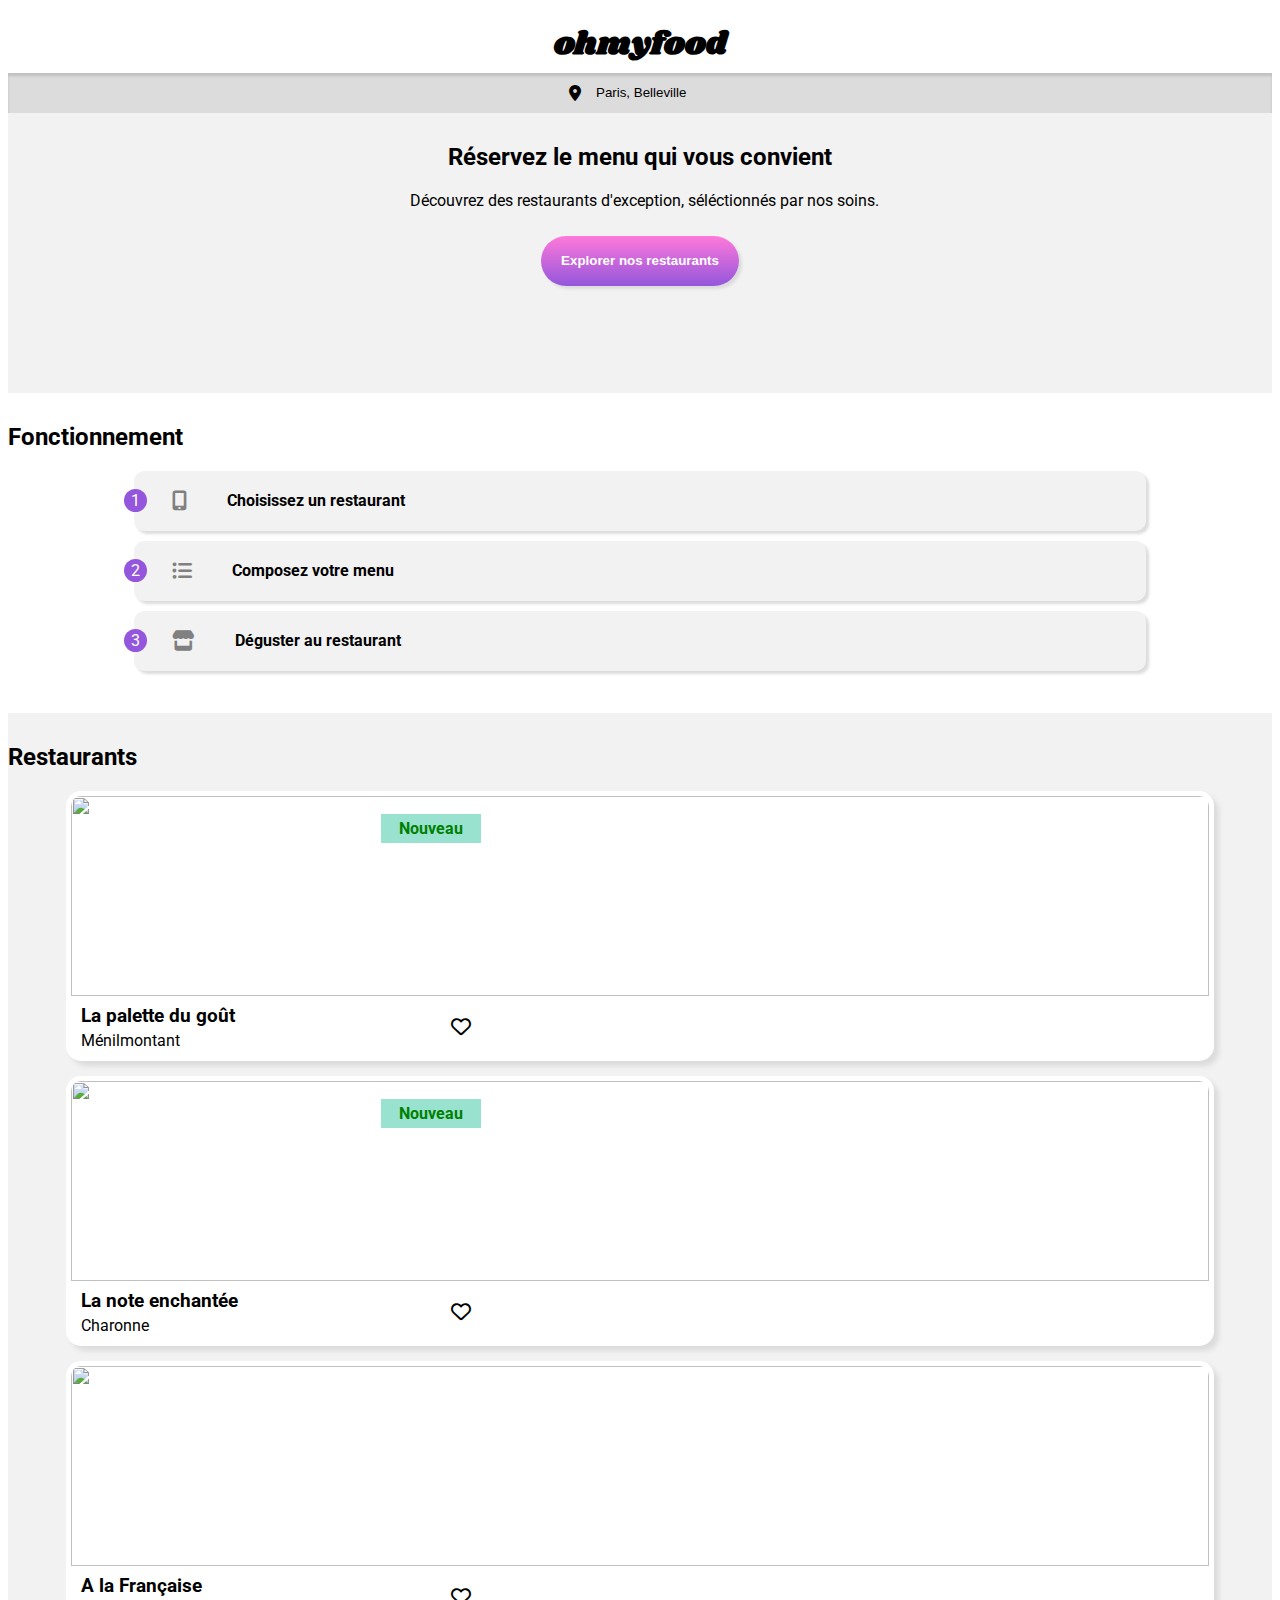
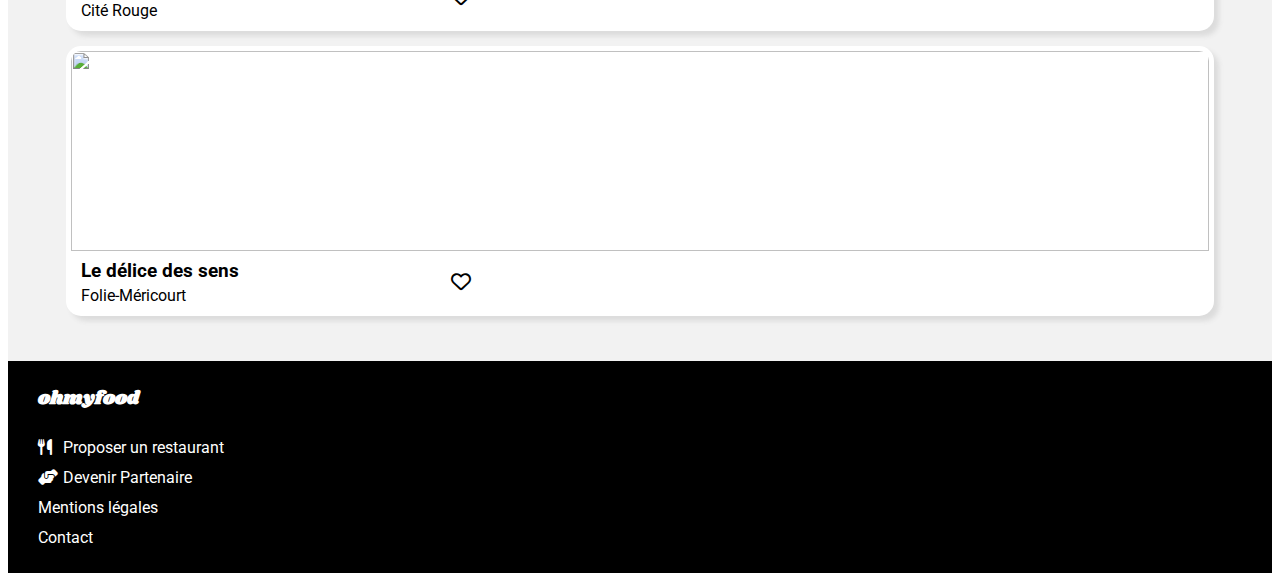
==== index.html @ 4982c43b "Ajout des liens et correction pour plus de précision par rapport à la maquette" ====
<!DOCTYPE html>
<html lang="fr">
<head>
    <meta charset="UTF-8">
    <meta http-equiv="X-UA-Compatible" content="IE=edge">
    <meta name="viewport" content="width=device-width, initial-scale=1.0">
    <meta description="accueil" content="Page de Oh my food. Réservez et commander votre repas." >
    <title>Accueil</title>
    <link rel="stylesheet" href="styles.css">
</head>
<body>

    <!-- En-tête -->
    <header>
        <h1 class="heading--font">ohmyfood</h1>
        <div class="heading--search">
            <i class="fa-solid fa-location-dot"></i>
            <input type="search" value="Paris, Belleville"> 
        </div>

        <div id="heading__explore">     
            <h2>Réservez le menu qui vous convient</h2>
            <p>Découvrez des restaurants d'exception, séléctionnés par nos soins.</p>
            <button type="button" href="#">Explorer nos restaurants</button>
        </div>
    </header>

    <!-- Section Fonctionnement -->
    <section id="section1">
        <h2>Fonctionnement</h2>
        <div class="section1__element">
            <div class="section1__number--background"><div class="section1__number--font">1</div></div>
            <i class="fa-solid fa-mobile-screen-button fa-lg"></i>
            <p>Choisissez un restaurant</p>
        </div>
        <div class="section1__element">
            <div class="section1__number--background"><div class="section1__number--font">2</div></div>
            <i class="fa-solid fa-list-ul fa-lg"></i>
            <p>Composez votre menu</p>
        </div>
        <div class="section1__element">
            <div class="section1__number--background"><div class="section1__number--font">3</div></div>
            <i class="fa-solid fa-store fa-lg"></i>
            <p>Déguster au restaurant</p>
        </div>
    </section>

    <!-- Section Restaurant -->
    <section id="section2">
        <h2>Restaurants</h2>
            <div class="section2__element">
            <a href="#">
                <img src="images/PaletteDuGout.jpg" alt="">
                <h3>La palette du goût</h3>
                <p>Ménilmontant</p>
                <div class="heart">
                    <i class="fa-regular fa-heart heart-empty fa-lg"></i>
                    <i class="fa-solid fa-heart heart-full fa-lg"></i>
                </div>
                <div class="section2__element__label">Nouveau</div>
            </a>
            </div>

            <div class="section2__element">
            <a href="#">
                <img src="images/NoteEnchantee.jpg" alt="">
                <h3>La note enchantée</h3>
                <p>Charonne</p>
                <div class="heart">
                    <i class="fa-regular fa-heart heart-empty fa-lg"></i>
                    <i class="fa-solid fa-heart heart-full fa-lg"></i>
                </div>
                <div class="section2__element__label">Nouveau</div>
            </a>
            </div>
            <div class="section2__element">
            <a href="menu1.html">
                <img src="images/ALaFrançaise.jpg" alt="">
                <h3>A la Française</h3>
                <p>Cité Rouge</p>
                <div class="heart">
                    <i class="fa-regular fa-heart heart-empty fa-lg"></i>
                    <i class="fa-solid fa-heart heart-full fa-lg"></i>
                </div>
            </a>
            </div>
            <div class="section2__element">
            <a href="#">
                <img src="images/DeliceDesSens.jpg" alt="">
                <h3>Le délice des sens</h3>
                <p>Folie-Méricourt</p>
                <div class="heart">
                    <i class="fa-regular fa-heart heart-empty fa-lg"></i>
                    <i class="fa-solid fa-heart heart-full fa-lg"></i>
                </div>
            </a>
            </div>
            
        </section>

    <!-- Pied de page -->
    <footer>  
        <div id="footer__position"> 
            <h3>ohmyfood</h3>
            <div><i class="fa-solid fa-utensils"></i>Proposer un restaurant</div>
            <div><i class="fa-solid fa-handshake-angle"></i>Devenir Partenaire</div>
            <div>Mentions légales</div>
            <div><a href="adresse@ohmyfood.fr">Contact</a></div>  
        </div>    
    </footer>

</body>
</html>
---- styles.css ----
@charset "UTF-8";
@import url("https://cdnjs.cloudflare.com/ajax/libs/font-awesome/6.1.2/css/all.min.css");
@import url("https://fonts.googleapis.com/css2?family=Roboto:wght@300;700&family=Shrikhand&display=swap");
body {
  font-family: "Roboto", sans-serif;
}

/* En-tête */
.heading--font {
  font-family: "Shrikhand", sans-serif;
  text-align: center;
  height: 30px;
}

/* Barre de recherche */
.heading--search {
  background-color: gainsboro;
  height: 40px;
  display: flex;
  align-items: center;
  justify-content: center;
  box-shadow: inset 0px 3px 3px #C0C0C0;
}

.heading--search input {
  width: 120px;
  background-color: gainsboro;
  border: none;
  padding: 5px;
}

.heading--search i {
  padding-right: 10px;
}

/* Section Réserver & explorer */
#heading__explore {
  background-color: #F2F2F2;
  height: 270px;
  text-align: center;
  padding-top: 10px;
}

#heading__explore h2 {
  width: 60%;
  margin-left: auto;
  margin-right: auto;
}

#heading__explore p {
  width: 70%;
  margin-left: auto;
  margin-right: auto;
}

#heading__explore button {
  font-weight: bold;
  color: white;
  background: linear-gradient(#FF79DA, #9356DC);
  border: 0;
  border-radius: 30px;
  box-shadow: 3px 3px 3px gainsboro;
  height: 50px;
  padding-left: 20px;
  padding-right: 20px;
  margin-top: 10px;
}

/* Section Fonctionnement */
#section1 {
  height: 280px;
}

#section1 h2 {
  padding-top: 10px;
}

.section1__element {
  font-weight: bold;
  background-color: #F2F2F2;
  border-radius: 10px;
  box-shadow: 3px 3px 3px gainsboro;
  width: 80%;
  height: 60px;
  margin-right: auto;
  margin-left: auto;
  display: flex;
  align-items: center;
  margin-bottom: 10px;
}

.section1__element i {
  padding-right: 30px;
  padding-left: 15px;
  color: gray;
}

.section1__number--background {
  background-color: #9356DC;
  width: 23px;
  height: 23px;
  border-radius: 20px;
  position: relative;
  right: 10px;
}

.section1__number--font {
  font-weight: lighter;
  color: white;
  text-align: center;
  padding-top: 2px;
}

/* section Restaurants */
#section2 {
  background-color: #F2F2F2;
  padding-bottom: 30px;
}

#section2 h2 {
  padding-top: 30px;
}

.section2__element {
  background-color: white;
  width: 90%;
  height: 260px;
  margin-left: auto;
  margin-right: auto;
  margin-bottom: 15px;
  border-radius: 15px;
  padding: 5px;
  box-shadow: 5px 5px 5px gainsboro;
  line-height: 5px;
}

.section2__element img {
  width: 100%;
  height: 200px;
  border-radius: 10px 10px 0 0;
  object-fit: cover;
}

.section2__element__label {
  color: green;
  font-weight: bold;
  background-color: #99E2D0;
  width: 90px;
  padding: 5px;
  text-align: center;
  position: relative;
  left: 310px;
  bottom: 250px;
  line-height: normal;
}

a {
  text-decoration: none;
  color: black;
}

.section2__element h3, p {
  padding-left: 10px;
}

.heart {
  position: relative;
  left: 380px;
  bottom: 35px;
}

.heart-full {
  display: none;
}

.heart:hover .heart-full {
  display: contents;
  color: #9356DC;
}

.heart:hover .heart-empty {
  display: none;
}

/* Footer */
footer {
  color: white;
  background-color: black;
  padding-top: 5px;
  padding-bottom: 20px;
}

#footer__position {
  padding-left: 30px;
  line-height: 30px;
}

footer h3 {
  font-family: "Shrikhand", sans-serif;
}

footer i {
  width: 25px;
}

footer a:link {
  color: white;
  text-decoration: none;
}

footer a:hover {
  font-weight: bold;
}

/* Page MENU */
/* Page MENU En-tête */
.menu {
  background-color: #F2F2F2;
}

#header__icon {
  position: relative;
  top: 60px;
}

.menu__head {
  background-color: #F2F2F2;
  height: 70px;
  border-radius: 10px 10px 0 0;
  position: relative;
  bottom: 70px;
}

.menu__head__element {
  display: flex;
  justify-content: space-between;
  align-items: center;
  padding-left: 10px;
  padding-right: 10px;
}

.menu img {
  width: 100%;
}

/* Page MENU Entrées/plats/desserts */
.plats {
  position: relative;
  bottom: 70px;
}

.plats_title {
  font-weight: lighter;
  border-bottom: 3px solid #99E2D0;
  width: 45px;
  padding-left: 10px;
}

/* Transition sur les plats */
.check {
  background-color: #99E2D0;
  width: 0px;
  height: 70px;
  border-radius: 0px 10px 10px 0px;
  margin-right: 10px;
  box-shadow: 3px 3px 3px gainsboro;
  transition: width 1s;
}

.fa-circle-check {
  color: white;
  position: relative;
  left: 40px;
  top: 25px;
  transition: transform 1s;
}

.text {
  line-height: 2px;
  background-color: white;
  border-radius: 10px;
  box-shadow: 3px 3px 3px gainsboro;
  margin: 0px auto 10px 10px;
  width: 100%;
  height: 70px;
  transition: width 1s;
}
.text:hover {
  width: 80%;
  border-radius: 10px 0px 0px 10px;
  margin-right: 0px;
}
.text:hover + .check {
  width: 20%;
}
.text:hover + .check > .fa-circle-check {
  transform: rotate(360deg);
}

.price {
  display: flex;
  justify-content: space-between;
  padding-right: 20px;
}

/* Transition sur les plats */
@keyframes element1 {
  0% {
    opacity: 0;
    transform: translateY(10px);
  }
  25% {
    opacity: 1;
    transform: translateY(0px);
  }
}
@keyframes element2 {
  0% {
    opacity: 0;
    transform: translateY(10px);
  }
  50% {
    opacity: 1;
    transform: translateY(0px);
  }
}
@keyframes element3 {
  0% {
    opacity: 0;
    transform: translateY(10px);
  }
  75% {
    opacity: 1;
    transform: translateY(0px);
  }
}
.plats__element {
  display: flex;
  animation-name: element1;
  animation-duration: 4s;
}

.plats__element2 {
  display: flex;
  animation-name: element2;
  animation-duration: 4s;
}

.plats__element3 {
  display: flex;
  animation-name: element3;
  animation-duration: 4s;
}

/* Responsive design : taille d'écran mobile *//*# sourceMappingURL=styles.css.map */
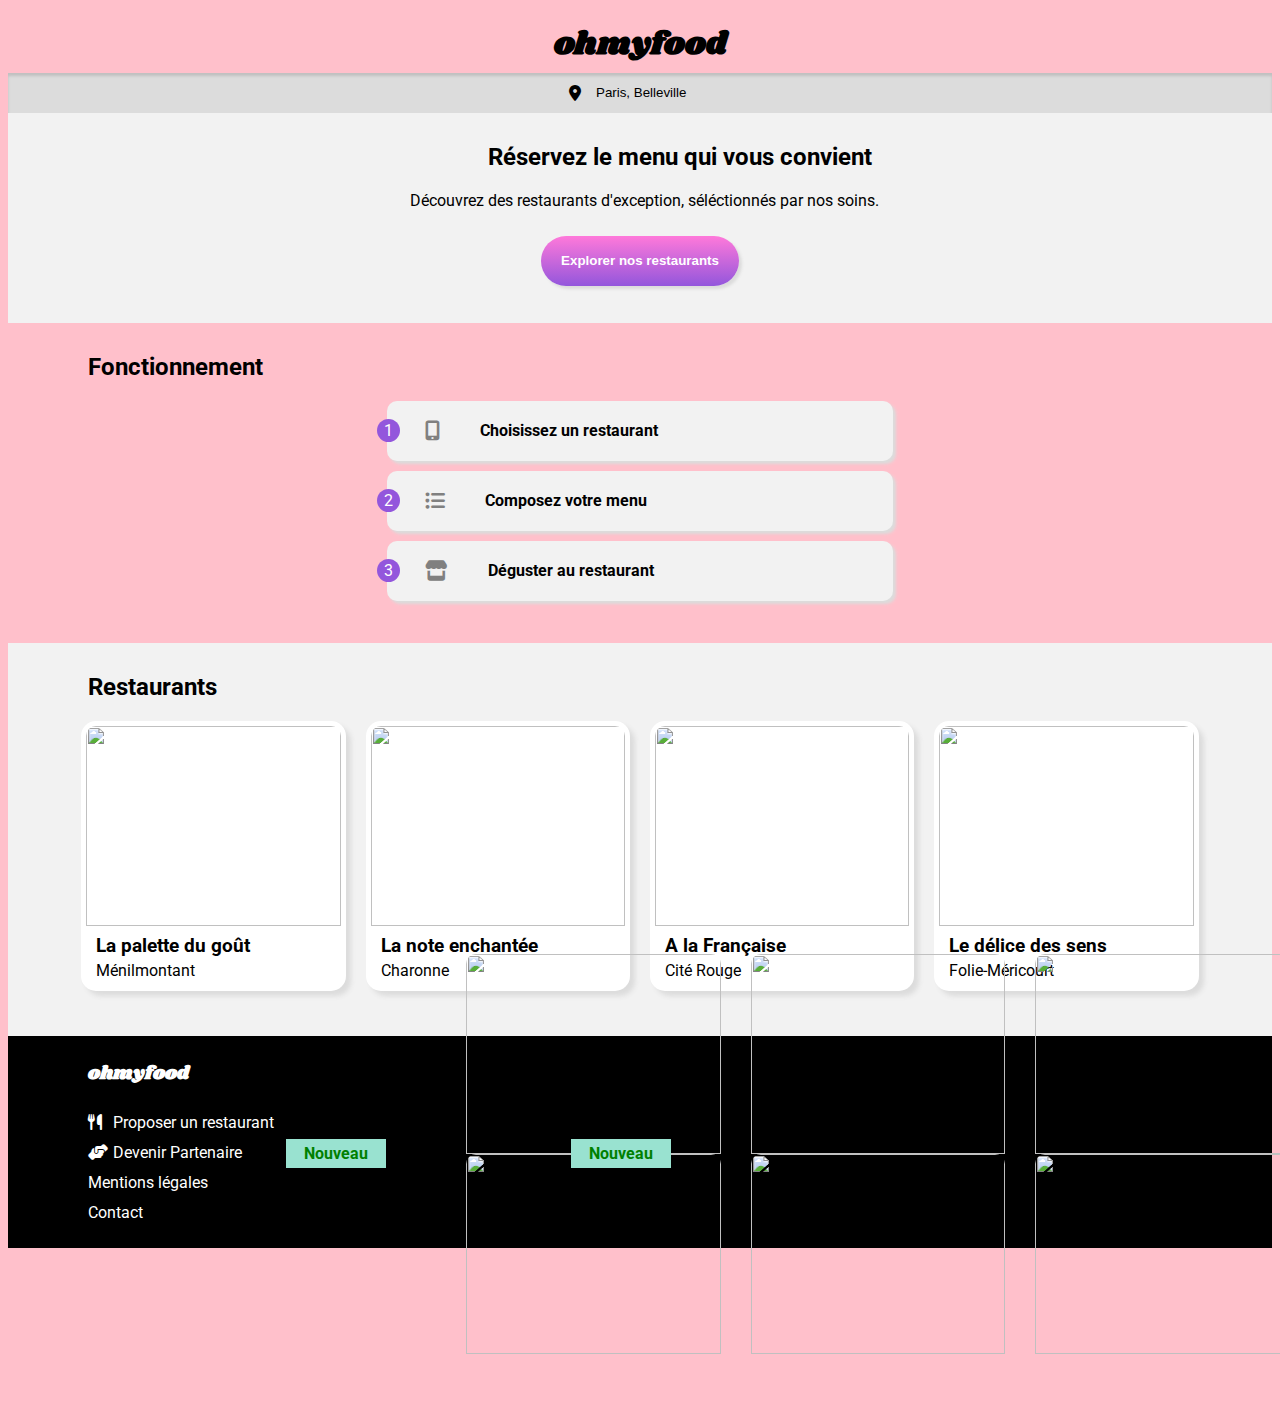
==== commit 3dfe506c: "Ajout de la première version du spinner, modification de l'animation du coeur" ====
--- a/index.html
+++ b/index.html
@@ -9,6 +9,10 @@
     <link rel="stylesheet" href="styles.css">
 </head>
 <body>
+
+    <div id="loading">
+        <div id="spinner"></div>
+    </div>
 
     <!-- En-tête -->
     <header>
@@ -24,6 +28,8 @@
             <button type="button" href="#">Explorer nos restaurants</button>
         </div>
     </header>
+
+    
 
     <!-- Section Fonctionnement -->
     <section id="section1">
@@ -48,54 +54,55 @@
     <!-- Section Restaurant -->
     <section id="section2">
         <h2>Restaurants</h2>
+        <div id="section2__alignement">
             <div class="section2__element">
-            <a href="#">
-                <img src="images/PaletteDuGout.jpg" alt="">
+            <a href="menu1.html">
+                <img class="section2__image" src="images/PaletteDuGout.jpg" alt="">
                 <h3>La palette du goût</h3>
                 <p>Ménilmontant</p>
                 <div class="heart">
-                    <i class="fa-regular fa-heart heart-empty fa-lg"></i>
-                    <i class="fa-solid fa-heart heart-full fa-lg"></i>
+                    <div class="empty"><img class="empty_heart" src="images/heart.png" alt=""></div>
+                    <div class="full"><img class="full_heart" src="images/heart.png" alt=""></div>
                 </div>
                 <div class="section2__element__label">Nouveau</div>
             </a>
             </div>
 
             <div class="section2__element">
-            <a href="#">
-                <img src="images/NoteEnchantee.jpg" alt="">
+            <a href="menu2.html">
+                <img class="section2__image" src="images/NoteEnchantee.jpg" alt="">
                 <h3>La note enchantée</h3>
                 <p>Charonne</p>
                 <div class="heart">
-                    <i class="fa-regular fa-heart heart-empty fa-lg"></i>
-                    <i class="fa-solid fa-heart heart-full fa-lg"></i>
+                    <div class="empty"><img class="empty_heart" src="images/heart.png" alt=""></div>
+                    <div class="full"><img class="full_heart" src="images/heart.png" alt=""></div>
                 </div>
                 <div class="section2__element__label">Nouveau</div>
             </a>
             </div>
             <div class="section2__element">
-            <a href="menu1.html">
-                <img src="images/ALaFrançaise.jpg" alt="">
+            <a href="menu3.html">
+                <img class="section2__image" src="images/ALaFrançaise.jpg" alt="">
                 <h3>A la Française</h3>
                 <p>Cité Rouge</p>
                 <div class="heart">
-                    <i class="fa-regular fa-heart heart-empty fa-lg"></i>
-                    <i class="fa-solid fa-heart heart-full fa-lg"></i>
+                    <div class="empty"><img class="empty_heart" src="images/heart.png" alt=""></div>
+                    <div class="full"><img class="full_heart" src="images/heart.png" alt=""></div>
                 </div>
             </a>
             </div>
             <div class="section2__element">
-            <a href="#">
-                <img src="images/DeliceDesSens.jpg" alt="">
+            <a href="menu4.html">
+                <img class="section2__image" src="images/DeliceDesSens.jpg" alt="">
                 <h3>Le délice des sens</h3>
                 <p>Folie-Méricourt</p>
                 <div class="heart">
-                    <i class="fa-regular fa-heart heart-empty fa-lg"></i>
-                    <i class="fa-solid fa-heart heart-full fa-lg"></i>
+                    <div class="empty"><img class="empty_heart" src="images/heart.png" alt=""></div>
+                    <div class="full"><img class="full_heart" src="images/heart.png" alt=""></div>
                 </div>
             </a>
             </div>
-            
+        </div>   
         </section>
 
     <!-- Pied de page -->
--- a/styles.css
+++ b/styles.css
@@ -213,20 +213,30 @@
 }
 
 /* Page MENU */
+/* En-tête */
 /* Page MENU En-tête */
 .menu {
   background-color: #F2F2F2;
+  padding-bottom: 30px;
+}
+
+#menu__header {
+  line-height: 0px;
+  height: 55px;
+  padding-top: 10px;
 }
 
 #header__icon {
   position: relative;
-  top: 60px;
+  top: 25px;
 }
 
 .menu__head {
+  font-family: "Shrikhand", sans-serif;
+  font-size: larger;
   background-color: #F2F2F2;
   height: 70px;
-  border-radius: 10px 10px 0 0;
+  border-radius: 50px 50px 0 0;
   position: relative;
   bottom: 70px;
 }
@@ -235,8 +245,9 @@
   display: flex;
   justify-content: space-between;
   align-items: center;
-  padding-left: 10px;
-  padding-right: 10px;
+  padding-top: 10px;
+  padding-left: 20px;
+  padding-right: 20px;
 }
 
 .menu img {
@@ -251,9 +262,16 @@
 
 .plats_title {
   font-weight: lighter;
-  border-bottom: 3px solid #99E2D0;
   width: 45px;
   padding-left: 10px;
+}
+
+.title_sub {
+  border-top: 3px solid #99E2D0;
+  width: 48px;
+  position: relative;
+  bottom: 15px;
+  left: 10px;
 }
 
 /* Transition sur les plats */
@@ -276,7 +294,8 @@
 }
 
 .text {
-  line-height: 2px;
+  line-height: 0px;
+  padding-left: 15px;
   background-color: white;
   border-radius: 10px;
   box-shadow: 3px 3px 3px gainsboro;
@@ -302,6 +321,12 @@
   justify-content: space-between;
   padding-right: 20px;
 }
+.price :nth-child(1) {
+  padding-left: 2px;
+}
+.price :nth-child(2) {
+  font-weight: bolder;
+}
 
 /* Transition sur les plats */
 @keyframes element1 {
@@ -352,4 +377,61 @@
   animation-duration: 4s;
 }
 
-/* Responsive design : taille d'écran mobile *//*# sourceMappingURL=styles.css.map */+/* Boutton "Commander" */
+#menu_button {
+  margin-top: 30px;
+  display: flex;
+  justify-content: center;
+}
+#menu_button button {
+  font-weight: bold;
+  color: white;
+  background: linear-gradient(#FF79DA, #9356DC);
+  border: 0;
+  border-radius: 30px;
+  box-shadow: 3px 3px 3px gainsboro;
+  height: 50px;
+  width: 200px;
+  padding-left: 20px;
+  padding-right: 20px;
+}
+
+/* Responsive design : taille d'écran ordinateur */
+@media screen and (min-width: 993px) {
+  body {
+    background-color: pink;
+  }
+  #heading__explore {
+    height: 200px;
+  }
+  h2 {
+    padding-left: 80px;
+  }
+  .section1__element {
+    width: 40%;
+  }
+  #section2__alignement {
+    width: 90%;
+    display: flex;
+    margin-left: auto;
+    margin-right: auto;
+  }
+  .section2__element {
+    margin-right: 10px;
+    margin-left: 10px;
+  }
+  .section2__element__label {
+    left: 200px;
+  }
+  #footer__position {
+    padding-left: 80px;
+  }
+}
+@media screen and (min-width: 769px) and (max-width: 992px) {
+  body {
+    background-color: aqua;
+  }
+  #heading__explore {
+    height: 250px;
+  }
+}/*# sourceMappingURL=styles.css.map */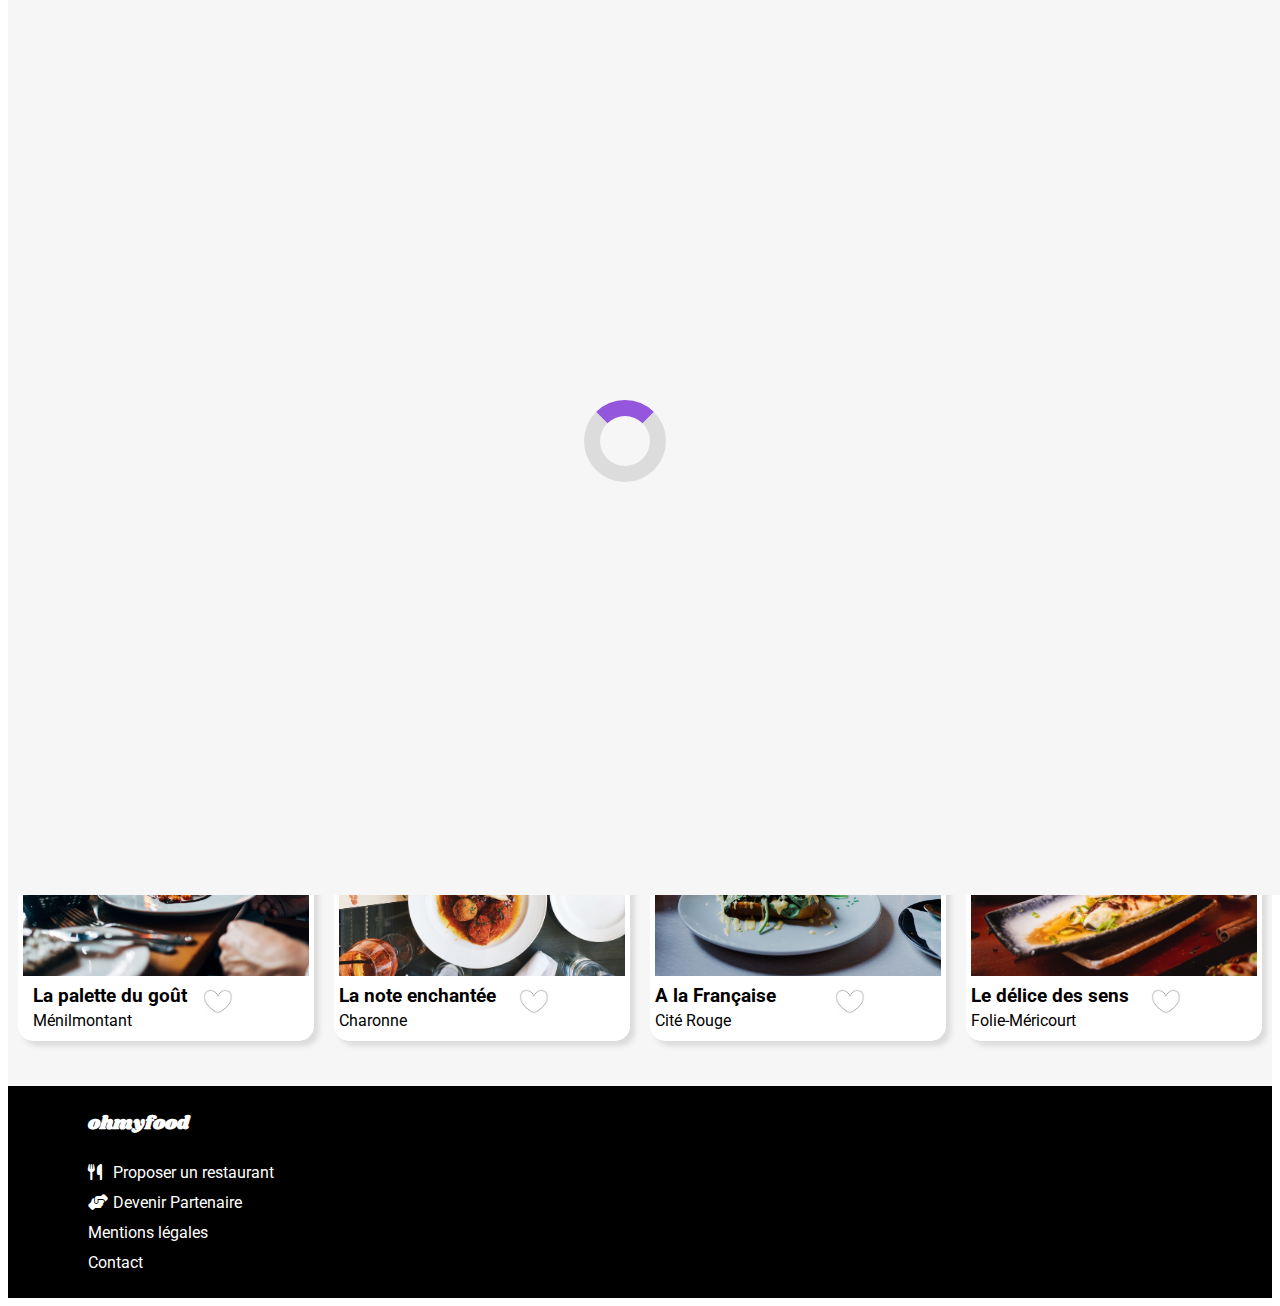
==== commit 12486dc3: "Correction des animations" ====
--- a/index.html
+++ b/index.html
@@ -4,7 +4,7 @@
     <meta charset="UTF-8">
     <meta http-equiv="X-UA-Compatible" content="IE=edge">
     <meta name="viewport" content="width=device-width, initial-scale=1.0">
-    <meta description="accueil" content="Page de Oh my food. Réservez et commander votre repas." >
+    <meta name="accueil" content="OhMyFood. Réservez et commander votre repas." >
     <title>Accueil</title>
     <link rel="stylesheet" href="styles.css">
 </head>
@@ -25,7 +25,7 @@
         <div id="heading__explore">     
             <h2>Réservez le menu qui vous convient</h2>
             <p>Découvrez des restaurants d'exception, séléctionnés par nos soins.</p>
-            <button type="button" href="#">Explorer nos restaurants</button>
+            <button type="button">Explorer nos restaurants</button>
         </div>
     </header>
 
@@ -58,8 +58,8 @@
             <div class="section2__element">
             <a href="menu1.html">
                 <img class="section2__image" src="images/PaletteDuGout.jpg" alt="">
-                <h3>La palette du goût</h3>
-                <p>Ménilmontant</p>
+                <div class="section2__text"><h3>La palette du goût</h3>
+                <p>Ménilmontant</p></div>
                 <div class="heart">
                     <div class="empty"><img class="empty_heart" src="images/heart.png" alt=""></div>
                     <div class="full"><img class="full_heart" src="images/heart.png" alt=""></div>
--- a/styles.css
+++ b/styles.css
@@ -5,7 +5,67 @@
   font-family: "Roboto", sans-serif;
 }
 
+section {
+  width: 100%;
+}
+
+footer {
+  width: 100%;
+}
+
+/* Loading spinner */
+@keyframes load {
+  from {
+    opacity: 1;
+  }
+  to {
+    opacity: 0;
+    display: none;
+    z-index: -100;
+  }
+}
+#loading {
+  width: 100%;
+  height: 100%;
+  position: fixed;
+  bottom: 5px;
+  z-index: 100;
+  background-color: #F6F6F6;
+  animation-name: load;
+  animation-duration: 3s;
+  animation-fill-mode: forwards;
+}
+
+@keyframes spin {
+  0% {
+    transform: rotate(0deg);
+    opacity: 1;
+  }
+  100% {
+    transform: rotate(360deg);
+    opacity: 0;
+  }
+}
+#spinner {
+  border: 16px solid gainsboro;
+  border-top: 16px solid #9356DC;
+  border-radius: 50%;
+  width: 50px;
+  height: 50px;
+  position: relative;
+  left: 45%;
+  top: 45%;
+  animation-name: spin;
+  animation-duration: 1s;
+  animation-timing-function: linear;
+  animation-iteration-count: infinite;
+}
+
 /* En-tête */
+header {
+  width: 100%;
+}
+
 .heading--font {
   font-family: "Shrikhand", sans-serif;
   text-align: center;
@@ -14,7 +74,7 @@
 
 /* Barre de recherche */
 .heading--search {
-  background-color: gainsboro;
+  background-color: #EAEAEA;
   height: 40px;
   display: flex;
   align-items: center;
@@ -24,7 +84,7 @@
 
 .heading--search input {
   width: 120px;
-  background-color: gainsboro;
+  background-color: #EAEAEA;
   border: none;
   padding: 5px;
 }
@@ -35,7 +95,7 @@
 
 /* Section Réserver & explorer */
 #heading__explore {
-  background-color: #F2F2F2;
+  background-color: #F6F6F6;
   height: 270px;
   text-align: center;
   padding-top: 10px;
@@ -64,6 +124,7 @@
   padding-left: 20px;
   padding-right: 20px;
   margin-top: 10px;
+  cursor: pointer;
 }
 
 /* Section Fonctionnement */
@@ -77,7 +138,7 @@
 
 .section1__element {
   font-weight: bold;
-  background-color: #F2F2F2;
+  background-color: #F6F6F6;
   border-radius: 10px;
   box-shadow: 3px 3px 3px gainsboro;
   width: 80%;
@@ -89,10 +150,14 @@
   margin-bottom: 10px;
 }
 
+.section1__element:hover {
+  background-color: #F5EDFF;
+}
+
 .section1__element i {
   padding-right: 30px;
   padding-left: 15px;
-  color: gray;
+  color: #9356DC;
 }
 
 .section1__number--background {
@@ -113,7 +178,7 @@
 
 /* section Restaurants */
 #section2 {
-  background-color: #F2F2F2;
+  background-color: #F6F6F6;
   padding-bottom: 30px;
 }
 
@@ -134,7 +199,7 @@
   line-height: 5px;
 }
 
-.section2__element img {
+.section2__image {
   width: 100%;
   height: 200px;
   border-radius: 10px 10px 0 0;
@@ -150,7 +215,7 @@
   text-align: center;
   position: relative;
   left: 310px;
-  bottom: 250px;
+  bottom: 280px;
   line-height: normal;
 }
 
@@ -159,27 +224,33 @@
   color: black;
 }
 
-.section2__element h3, p {
+.section2__text {
   padding-left: 10px;
 }
 
 .heart {
   position: relative;
-  left: 380px;
-  bottom: 35px;
-}
-
-.heart-full {
-  display: none;
-}
-
-.heart:hover .heart-full {
-  display: contents;
-  color: #9356DC;
-}
-
-.heart:hover .heart-empty {
-  display: none;
+  width: 50px;
+  left: 370px;
+  bottom: 50px;
+}
+
+.full_heart {
+  width: 30px;
+  position: relative;
+  bottom: 25px;
+  opacity: 0;
+  background: white;
+  transition: opacity 1s, background 2s;
+}
+
+.empty_heart {
+  width: 30px;
+}
+
+.heart:hover .full_heart {
+  background: linear-gradient(#9356DC, #FF79DA);
+  opacity: 1;
 }
 
 /* Footer */
@@ -213,11 +284,15 @@
 }
 
 /* Page MENU */
-/* En-tête */
 /* Page MENU En-tête */
 .menu {
-  background-color: #F2F2F2;
-  padding-bottom: 30px;
+  background-color: #F6F6F6;
+}
+
+.menu__image {
+  width: 100%;
+  height: 300px;
+  object-fit: cover;
 }
 
 #menu__header {
@@ -234,7 +309,7 @@
 .menu__head {
   font-family: "Shrikhand", sans-serif;
   font-size: larger;
-  background-color: #F2F2F2;
+  background-color: #F6F6F6;
   height: 70px;
   border-radius: 50px 50px 0 0;
   position: relative;
@@ -250,8 +325,29 @@
   padding-right: 20px;
 }
 
-.menu img {
-  width: 100%;
+.menu__heart {
+  position: relative;
+  right: 10px;
+  top: 20px;
+  cursor: pointer;
+}
+
+.empty_heart2 {
+  width: 40px;
+}
+
+.full_heart2 {
+  width: 40px;
+  position: relative;
+  bottom: 42px;
+  opacity: 0;
+  background: white;
+  transition: opacity 1s, background 2s;
+}
+
+.menu__heart:hover .full_heart2 {
+  background: linear-gradient(#9356DC, #FF79DA);
+  opacity: 1;
 }
 
 /* Page MENU Entrées/plats/desserts */
@@ -275,57 +371,69 @@
 }
 
 /* Transition sur les plats */
-.check {
-  background-color: #99E2D0;
-  width: 0px;
-  height: 70px;
-  border-radius: 0px 10px 10px 0px;
-  margin-right: 10px;
-  box-shadow: 3px 3px 3px gainsboro;
-  transition: width 1s;
-}
-
-.fa-circle-check {
-  color: white;
-  position: relative;
-  left: 40px;
-  top: 25px;
-  transition: transform 1s;
-}
-
-.text {
-  line-height: 0px;
-  padding-left: 15px;
+.plats__element {
+  width: 95%;
+  height: 65px;
   background-color: white;
   border-radius: 10px;
   box-shadow: 3px 3px 3px gainsboro;
-  margin: 0px auto 10px 10px;
-  width: 100%;
-  height: 70px;
+  margin-left: auto;
+  margin-right: auto;
+  margin-bottom: 10px;
+  cursor: pointer;
+  overflow: hidden;
+}
+.plats__element:hover .check {
+  width: 25%;
+}
+.plats__element:hover .fa-circle-check {
+  transform: rotate(360deg);
+}
+.plats__element:hover .price {
+  transform: translate(-5px, 0px);
+}
+
+.price {
+  padding-right: 10px;
+  position: relative;
+  top: 12px;
+  transition: transform 1s;
+}
+
+.check {
+  width: 0%;
+  background-color: #99E2D0;
+  border-radius: 0px 10px 10px 0px;
   transition: width 1s;
 }
-.text:hover {
-  width: 80%;
-  border-radius: 10px 0px 0px 10px;
-  margin-right: 0px;
-}
-.text:hover + .check {
-  width: 20%;
-}
-.text:hover + .check > .fa-circle-check {
-  transform: rotate(360deg);
-}
-
-.price {
-  display: flex;
-  justify-content: space-between;
-  padding-right: 20px;
-}
-.price :nth-child(1) {
-  padding-left: 2px;
-}
-.price :nth-child(2) {
-  font-weight: bolder;
+
+.fa-circle-check {
+  color: white;
+  position: relative;
+  left: 30px;
+  top: 25px;
+  transition: transform 1s;
+}
+
+.right {
+  min-width: 0;
+  width: 100%;
+}
+
+.text {
+  margin: 0;
+  padding-left: 10px;
+  text-overflow: ellipsis;
+  white-space: nowrap;
+  overflow: hidden;
+}
+
+.text_padding {
+  padding-top: 10px;
+}
+
+.text_detail {
+  font-weight: normal;
 }
 
 /* Transition sur les plats */
@@ -359,29 +467,46 @@
     transform: translateY(0px);
   }
 }
-.plats__element {
+@keyframes element4 {
+  0% {
+    opacity: 0;
+    transform: translateY(10px);
+  }
+  100% {
+    opacity: 1;
+    transform: translateY(0px);
+  }
+}
+.plat--anim1 {
   display: flex;
   animation-name: element1;
   animation-duration: 4s;
 }
 
-.plats__element2 {
+.plat--anim2 {
   display: flex;
   animation-name: element2;
   animation-duration: 4s;
 }
 
-.plats__element3 {
+.plat--anim3 {
   display: flex;
   animation-name: element3;
   animation-duration: 4s;
 }
 
+.plat--anim4 {
+  display: flex;
+  animation-name: element4;
+  animation-duration: 4s;
+}
+
 /* Boutton "Commander" */
 #menu_button {
-  margin-top: 30px;
   display: flex;
   justify-content: center;
+  position: relative;
+  bottom: 50px;
 }
 #menu_button button {
   font-weight: bold;
@@ -394,15 +519,19 @@
   width: 200px;
   padding-left: 20px;
   padding-right: 20px;
+  cursor: pointer;
 }
 
 /* Responsive design : taille d'écran ordinateur */
 @media screen and (min-width: 993px) {
-  body {
-    background-color: pink;
+  /* Page d'accueil */
+  header, footer {
+    width: 100%;
+    margin-left: auto;
+    margin-right: auto;
   }
   #heading__explore {
-    height: 200px;
+    height: 250px;
   }
   h2 {
     padding-left: 80px;
@@ -411,7 +540,7 @@
     width: 40%;
   }
   #section2__alignement {
-    width: 90%;
+    width: 100%;
     display: flex;
     margin-left: auto;
     margin-right: auto;
@@ -421,17 +550,42 @@
     margin-left: 10px;
   }
   .section2__element__label {
-    left: 200px;
+    left: 110px;
+    width: 70px;
+  }
+  .heart {
+    left: 180px;
   }
   #footer__position {
     padding-left: 80px;
   }
+  /* Page Menu */
+  #menu__header {
+    width: 100%;
+    margin-left: auto;
+    margin-right: auto;
+    background-color: #F2F2F2;
+  }
+  .menu {
+    width: 50%;
+    margin-left: auto;
+    margin-right: auto;
+  }
 }
 @media screen and (min-width: 769px) and (max-width: 992px) {
-  body {
-    background-color: aqua;
-  }
   #heading__explore {
     height: 250px;
   }
+  .section1__element {
+    width: 50%;
+  }
+  .section2__element {
+    width: 70%;
+  }
+  .section2__element__label {
+    left: 390px;
+  }
+  .heart {
+    left: 480px;
+  }
 }/*# sourceMappingURL=styles.css.map */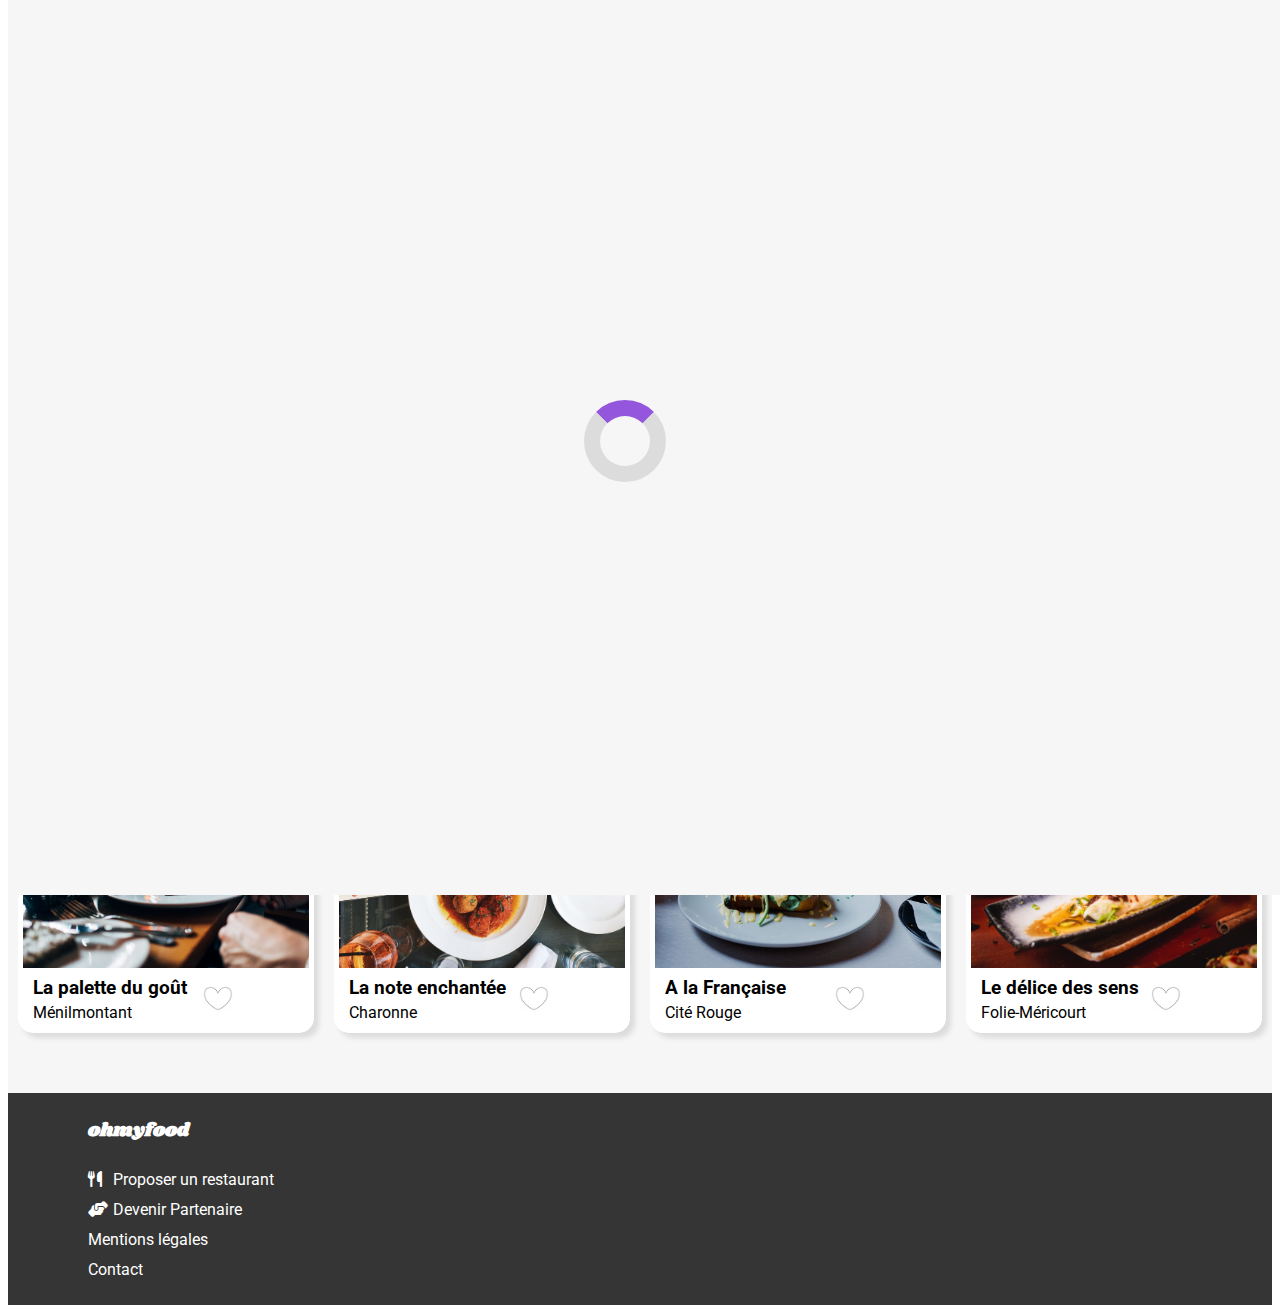
==== commit 395ea261: "Ajustement de l'index, balises alt complétées" ====
--- a/index.html
+++ b/index.html
@@ -57,7 +57,7 @@
         <div id="section2__alignement">
             <div class="section2__element">
             <a href="menu1.html">
-                <img class="section2__image" src="images/PaletteDuGout.jpg" alt="">
+                <img class="section2__image" src="images/PaletteDuGout.jpg" alt="Plat du restaurant La Palette du Gout">
                 <div class="section2__text"><h3>La palette du goût</h3>
                 <p>Ménilmontant</p></div>
                 <div class="heart">
@@ -70,9 +70,9 @@
 
             <div class="section2__element">
             <a href="menu2.html">
-                <img class="section2__image" src="images/NoteEnchantee.jpg" alt="">
-                <h3>La note enchantée</h3>
-                <p>Charonne</p>
+                <img class="section2__image" src="images/NoteEnchantee.jpg" alt="Plat du restaurant la Note enchantée">
+                <div class="section2__text"><h3>La note enchantée</h3>
+                <p>Charonne</p></div>
                 <div class="heart">
                     <div class="empty"><img class="empty_heart" src="images/heart.png" alt=""></div>
                     <div class="full"><img class="full_heart" src="images/heart.png" alt=""></div>
@@ -82,9 +82,9 @@
             </div>
             <div class="section2__element">
             <a href="menu3.html">
-                <img class="section2__image" src="images/ALaFrançaise.jpg" alt="">
-                <h3>A la Française</h3>
-                <p>Cité Rouge</p>
+                <img class="section2__image" src="images/ALaFrançaise.jpg" alt="Plat du restaurant A la Française">
+                <div class="section2__text"><h3>A la Française</h3>
+                <p>Cité Rouge</p></div>
                 <div class="heart">
                     <div class="empty"><img class="empty_heart" src="images/heart.png" alt=""></div>
                     <div class="full"><img class="full_heart" src="images/heart.png" alt=""></div>
@@ -93,9 +93,9 @@
             </div>
             <div class="section2__element">
             <a href="menu4.html">
-                <img class="section2__image" src="images/DeliceDesSens.jpg" alt="">
-                <h3>Le délice des sens</h3>
-                <p>Folie-Méricourt</p>
+                <img class="section2__image" src="images/DeliceDesSens.jpg" alt="Plat du restaurant le Délice des sens">
+                <div class="section2__text"><h3>Le délice des sens</h3>
+                <p>Folie-Méricourt</p></div>
                 <div class="heart">
                     <div class="empty"><img class="empty_heart" src="images/heart.png" alt=""></div>
                     <div class="full"><img class="full_heart" src="images/heart.png" alt=""></div>
--- a/styles.css
+++ b/styles.css
@@ -69,7 +69,10 @@
 .heading--font {
   font-family: "Shrikhand", sans-serif;
   text-align: center;
-  height: 30px;
+  font-size: 34px;
+  height: 25px;
+  margin: 0;
+  padding-bottom: 22px;
 }
 
 /* Barre de recherche */
@@ -83,7 +86,7 @@
 }
 
 .heading--search input {
-  width: 120px;
+  width: 140px;
   background-color: #EAEAEA;
   border: none;
   padding: 5px;
@@ -114,7 +117,7 @@
 }
 
 #heading__explore button {
-  font-weight: bold;
+  font-size: 15px;
   color: white;
   background: linear-gradient(#FF79DA, #9356DC);
   border: 0;
@@ -130,6 +133,7 @@
 /* Section Fonctionnement */
 #section1 {
   height: 280px;
+  padding-bottom: 10px;
 }
 
 #section1 h2 {
@@ -179,7 +183,7 @@
 /* section Restaurants */
 #section2 {
   background-color: #F6F6F6;
-  padding-bottom: 30px;
+  padding-bottom: 45px;
 }
 
 #section2 h2 {
@@ -232,7 +236,7 @@
   position: relative;
   width: 50px;
   left: 370px;
-  bottom: 50px;
+  bottom: 45px;
 }
 
 .full_heart {
@@ -256,7 +260,7 @@
 /* Footer */
 footer {
   color: white;
-  background-color: black;
+  background-color: #353535;
   padding-top: 5px;
   padding-bottom: 20px;
 }
@@ -297,13 +301,13 @@
 
 #menu__header {
   line-height: 0px;
-  height: 55px;
-  padding-top: 10px;
+  height: 30px;
+  padding-top: 23px;
 }
 
 #header__icon {
   position: relative;
-  top: 25px;
+  top: 4px;
 }
 
 .menu__head {
@@ -333,13 +337,13 @@
 }
 
 .empty_heart2 {
-  width: 40px;
+  width: 31px;
 }
 
 .full_heart2 {
-  width: 40px;
-  position: relative;
-  bottom: 42px;
+  width: 31px;
+  position: relative;
+  bottom: 34px;
   opacity: 0;
   background: white;
   transition: opacity 1s, background 2s;
@@ -394,9 +398,9 @@
 }
 
 .price {
-  padding-right: 10px;
-  position: relative;
-  top: 12px;
+  padding-right: 20px;
+  position: relative;
+  top: 13px;
   transition: transform 1s;
 }
 
@@ -411,8 +415,8 @@
   color: white;
   position: relative;
   left: 30px;
-  top: 25px;
-  transition: transform 1s;
+  top: 20px;
+  transition: transform 0.5s 0.2s;
 }
 
 .right {
@@ -430,6 +434,7 @@
 
 .text_padding {
   padding-top: 10px;
+  padding-bottom: 5px;
 }
 
 .text_detail {
@@ -506,10 +511,11 @@
   display: flex;
   justify-content: center;
   position: relative;
-  bottom: 50px;
+  bottom: 35px;
+  padding-bottom: 45px;
 }
 #menu_button button {
-  font-weight: bold;
+  font-size: 15px;
   color: white;
   background: linear-gradient(#FF79DA, #9356DC);
   border: 0;
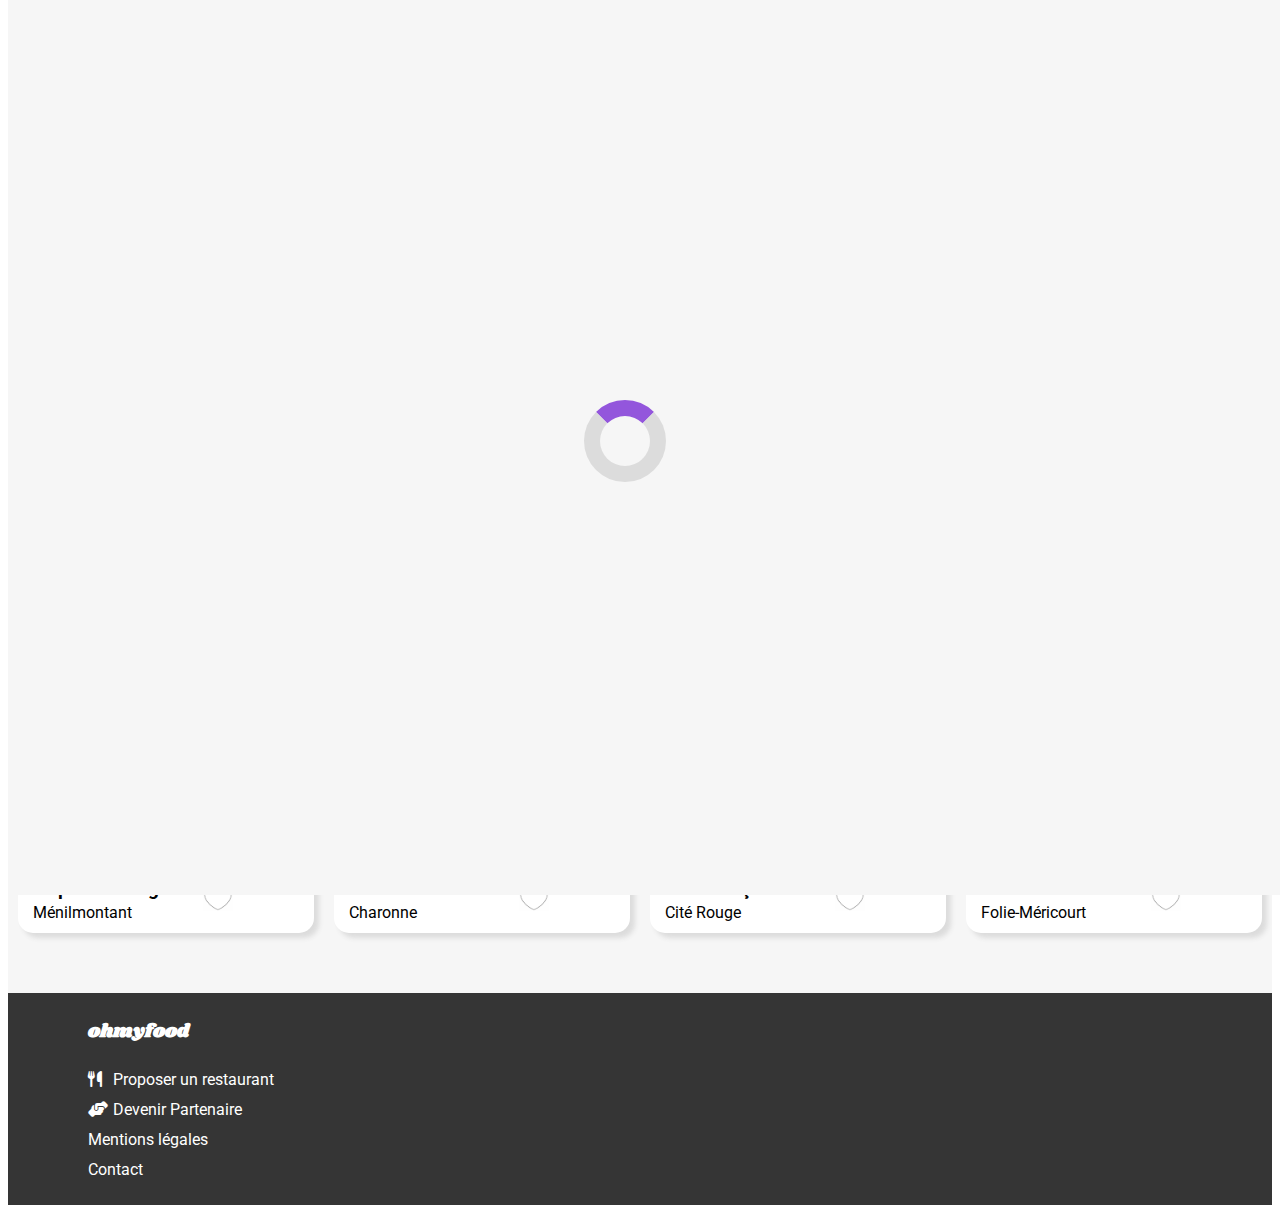
==== commit 847ab13e: "Correction faute d'orthographe dans la section Fonctionnement" ====
--- a/index.html
+++ b/index.html
@@ -47,7 +47,7 @@
         <div class="section1__element">
             <div class="section1__number--background"><div class="section1__number--font">3</div></div>
             <i class="fa-solid fa-store fa-lg"></i>
-            <p>Déguster au restaurant</p>
+            <p>Dégustez au restaurant</p>
         </div>
     </section>
 
--- a/styles.css
+++ b/styles.css
@@ -391,7 +391,9 @@
   width: 25%;
 }
 .plats__element:hover .fa-circle-check {
+  display: visible;
   transform: rotate(360deg);
+  transition: all 0.5s 0.2s;
 }
 .plats__element:hover .price {
   transform: translate(-5px, 0px);
@@ -416,7 +418,7 @@
   position: relative;
   left: 30px;
   top: 20px;
-  transition: transform 0.5s 0.2s;
+  transition: display 0.5s;
 }
 
 .right {
@@ -542,8 +544,16 @@
   h2 {
     padding-left: 80px;
   }
+  #section1 {
+    display: flex;
+    height: 200px;
+  }
   .section1__element {
-    width: 40%;
+    position: relative;
+    top: 100px;
+    right: 90px;
+    margin-right: 30px;
+    width: 30%;
   }
   #section2__alignement {
     width: 100%;
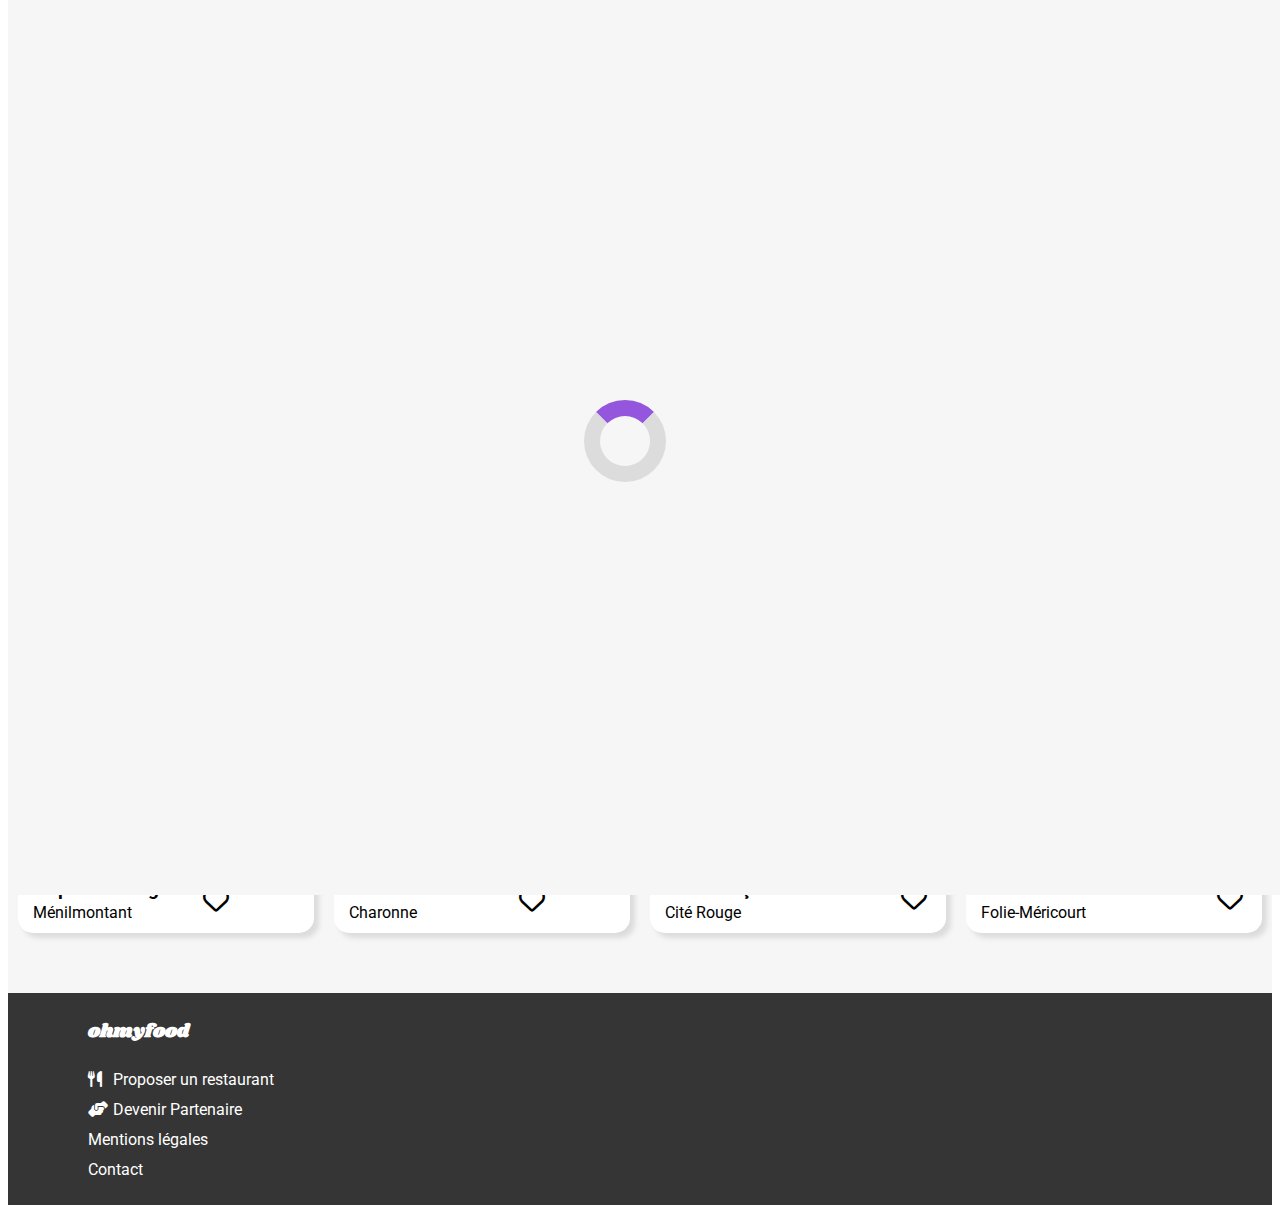
==== commit 5bbbcfd5: "correction du coeur" ====
--- a/index.html
+++ b/index.html
@@ -33,7 +33,7 @@
 
     <!-- Section Fonctionnement -->
     <section id="section1">
-        <h2>Fonctionnement</h2>
+        <h2 class="section2__titre">Fonctionnement</h2>
         <div class="section1__element">
             <div class="section1__number--background"><div class="section1__number--font">1</div></div>
             <i class="fa-solid fa-mobile-screen-button fa-lg"></i>
@@ -53,19 +53,19 @@
 
     <!-- Section Restaurant -->
     <section id="section2">
-        <h2>Restaurants</h2>
+        <h2 class="section2__titre">Restaurants</h2>
         <div id="section2__alignement">
             <div class="section2__element">
             <a href="menu1.html">
                 <img class="section2__image" src="images/PaletteDuGout.jpg" alt="Plat du restaurant La Palette du Gout">
                 <div class="section2__text"><h3>La palette du goût</h3>
                 <p>Ménilmontant</p></div>
-                <div class="heart">
-                    <div class="empty"><img class="empty_heart" src="images/heart.png" alt=""></div>
-                    <div class="full"><img class="full_heart" src="images/heart.png" alt=""></div>
-                </div>
                 <div class="section2__element__label">Nouveau</div>
             </a>
+                <div class="heart">
+                    <i class="fa-regular fa-heart heart_empty"></i>
+                    <i class="fa-solid fa-heart heart_full"></i>
+                </div>
             </div>
 
             <div class="section2__element">
@@ -73,34 +73,34 @@
                 <img class="section2__image" src="images/NoteEnchantee.jpg" alt="Plat du restaurant la Note enchantée">
                 <div class="section2__text"><h3>La note enchantée</h3>
                 <p>Charonne</p></div>
-                <div class="heart">
-                    <div class="empty"><img class="empty_heart" src="images/heart.png" alt=""></div>
-                    <div class="full"><img class="full_heart" src="images/heart.png" alt=""></div>
-                </div>
                 <div class="section2__element__label">Nouveau</div>
             </a>
+                <div class="heart">
+                    <i class="fa-regular fa-heart heart_empty"></i>
+                    <i class="fa-solid fa-heart heart_full"></i>
+                </div>
             </div>
             <div class="section2__element">
             <a href="menu3.html">
                 <img class="section2__image" src="images/ALaFrançaise.jpg" alt="Plat du restaurant A la Française">
                 <div class="section2__text"><h3>A la Française</h3>
                 <p>Cité Rouge</p></div>
-                <div class="heart">
-                    <div class="empty"><img class="empty_heart" src="images/heart.png" alt=""></div>
-                    <div class="full"><img class="full_heart" src="images/heart.png" alt=""></div>
+            </a>
+                <div class="heart2">
+                    <i class="fa-regular fa-heart heart_empty"></i>
+                    <i class="fa-solid fa-heart heart_full"></i>
                 </div>
-            </a>
             </div>
             <div class="section2__element">
             <a href="menu4.html">
                 <img class="section2__image" src="images/DeliceDesSens.jpg" alt="Plat du restaurant le Délice des sens">
                 <div class="section2__text"><h3>Le délice des sens</h3>
                 <p>Folie-Méricourt</p></div>
-                <div class="heart">
-                    <div class="empty"><img class="empty_heart" src="images/heart.png" alt=""></div>
-                    <div class="full"><img class="full_heart" src="images/heart.png" alt=""></div>
+            </a>
+                <div class="heart2">
+                    <i class="fa-regular fa-heart heart_empty"></i>
+                    <i class="fa-solid fa-heart heart_full"></i>
                 </div>
-            </a>
             </div>
         </div>   
         </section>
@@ -112,7 +112,7 @@
             <div><i class="fa-solid fa-utensils"></i>Proposer un restaurant</div>
             <div><i class="fa-solid fa-handshake-angle"></i>Devenir Partenaire</div>
             <div>Mentions légales</div>
-            <div><a href="adresse@ohmyfood.fr">Contact</a></div>  
+            <div><a href="mailto:adresse@ohmyfood.fr">Contact</a></div>  
         </div>    
     </footer>
 
--- a/styles.css
+++ b/styles.css
@@ -21,7 +21,7 @@
   to {
     opacity: 0;
     display: none;
-    z-index: -100;
+    z-index: -10;
   }
 }
 #loading {
@@ -41,7 +41,7 @@
     transform: rotate(0deg);
     opacity: 1;
   }
-  100% {
+  80% {
     transform: rotate(360deg);
     opacity: 0;
   }
@@ -56,7 +56,7 @@
   left: 45%;
   top: 45%;
   animation-name: spin;
-  animation-duration: 1s;
+  animation-duration: 3s;
   animation-timing-function: linear;
   animation-iteration-count: infinite;
 }
@@ -129,6 +129,10 @@
   margin-top: 10px;
   cursor: pointer;
 }
+#heading__explore button:hover {
+  background: linear-gradient(rgba(255, 121, 217, 0.8156862745), #AA64FF);
+  box-shadow: 4px 4px 4px darkgray;
+}
 
 /* Section Fonctionnement */
 #section1 {
@@ -188,6 +192,10 @@
 
 #section2 h2 {
   padding-top: 30px;
+}
+
+.section2__titre {
+  padding-left: 20px;
 }
 
 .section2__element {
@@ -218,8 +226,8 @@
   padding: 5px;
   text-align: center;
   position: relative;
-  left: 310px;
-  bottom: 280px;
+  left: 72%;
+  bottom: 230px;
   line-height: normal;
 }
 
@@ -234,27 +242,59 @@
 
 .heart {
   position: relative;
-  width: 50px;
-  left: 370px;
+  width: 25px;
+  height: 25px;
+  left: 86%;
+  bottom: 72px;
+}
+
+.heart2 {
+  position: relative;
+  width: 25px;
+  height: 25px;
+  left: 86%;
   bottom: 45px;
 }
 
-.full_heart {
-  width: 30px;
-  position: relative;
-  bottom: 25px;
+.heart_empty {
+  font-size: 26px;
+  opacity: 1;
+  transition: opacity 0.5s;
+}
+
+.heart_full {
+  font-size: 26px;
+  position: relative;
+  bottom: 26px;
   opacity: 0;
+  color: transparent;
   background: white;
   transition: opacity 1s, background 2s;
-}
-
-.empty_heart {
-  width: 30px;
-}
-
-.heart:hover .full_heart {
+  cursor: pointer;
+}
+
+.heart:hover .heart_full {
+  opacity: 1;
+  color: transparent;
   background: linear-gradient(#9356DC, #FF79DA);
+  -webkit-background-clip: text;
+  background-clip: text;
+}
+
+.heart:hover .heart_empty {
+  opacity: 0;
+}
+
+.heart2:hover .heart_full {
   opacity: 1;
+  color: transparent;
+  background: linear-gradient(#9356DC, #FF79DA);
+  -webkit-background-clip: text;
+  background-clip: text;
+}
+
+.heart2:hover .heart_empty {
+  opacity: 0;
 }
 
 /* Footer */
@@ -330,28 +370,40 @@
 }
 
 .menu__heart {
+  width: 35px;
+  height: 35px;
   position: relative;
   right: 10px;
-  top: 20px;
   cursor: pointer;
 }
 
-.empty_heart2 {
-  width: 31px;
-}
-
-.full_heart2 {
-  width: 31px;
+.menu_heart_empty {
+  font-size: 30px;
+  opacity: 1;
+  transition: opacity 0.5s;
+}
+
+.menu_heart_full {
+  font-size: 30px;
   position: relative;
   bottom: 34px;
   opacity: 0;
+  color: transparent;
   background: white;
   transition: opacity 1s, background 2s;
-}
-
-.menu__heart:hover .full_heart2 {
+  cursor: pointer;
+}
+
+.menu__heart:hover .menu_heart_full {
+  opacity: 1;
+  color: transparent;
   background: linear-gradient(#9356DC, #FF79DA);
-  opacity: 1;
+  -webkit-background-clip: text;
+  background-clip: text;
+}
+
+.menu__heart:hover .menu_heart_empty {
+  opacity: 0;
 }
 
 /* Page MENU Entrées/plats/desserts */
@@ -391,16 +443,17 @@
   width: 25%;
 }
 .plats__element:hover .fa-circle-check {
-  display: visible;
   transform: rotate(360deg);
   transition: all 0.5s 0.2s;
 }
 .plats__element:hover .price {
+  padding-right: 15px;
   transform: translate(-5px, 0px);
 }
 
 .price {
   padding-right: 20px;
+  padding-left: 6px;
   position: relative;
   top: 13px;
   transition: transform 1s;
@@ -529,6 +582,10 @@
   padding-right: 20px;
   cursor: pointer;
 }
+#menu_button button:hover {
+  background: linear-gradient(rgba(255, 121, 217, 0.8156862745), #AA64FF);
+  box-shadow: 4px 4px 4px darkgray;
+}
 
 /* Responsive design : taille d'écran ordinateur */
 @media screen and (min-width: 993px) {
@@ -588,6 +645,7 @@
     margin-right: auto;
   }
 }
+/* Responsive design: taille tablette */
 @media screen and (min-width: 769px) and (max-width: 992px) {
   #heading__explore {
     height: 250px;
@@ -598,10 +656,34 @@
   .section2__element {
     width: 70%;
   }
+}
+/* Responsive design: écran plus petit */
+@media screen and (max-width: 480px) {
   .section2__element__label {
-    left: 390px;
+    left: 60%;
   }
   .heart {
-    left: 480px;
+    left: 85%;
+  }
+  .plats__element:hover .check {
+    width: 35%;
+  }
+}
+@media screen and (max-width: 380px) {
+  .menu__head__element h2 {
+    width: 70%;
+  }
+  #text__overflow__menu3 {
+    position: relative;
+    bottom: 70px;
+  }
+  .plats {
+    position: relative;
+    bottom: 30px;
+  }
+  #menu_button {
+    position: relative;
+    top: 5px;
+    padding-bottom: 60px;
   }
 }/*# sourceMappingURL=styles.css.map */